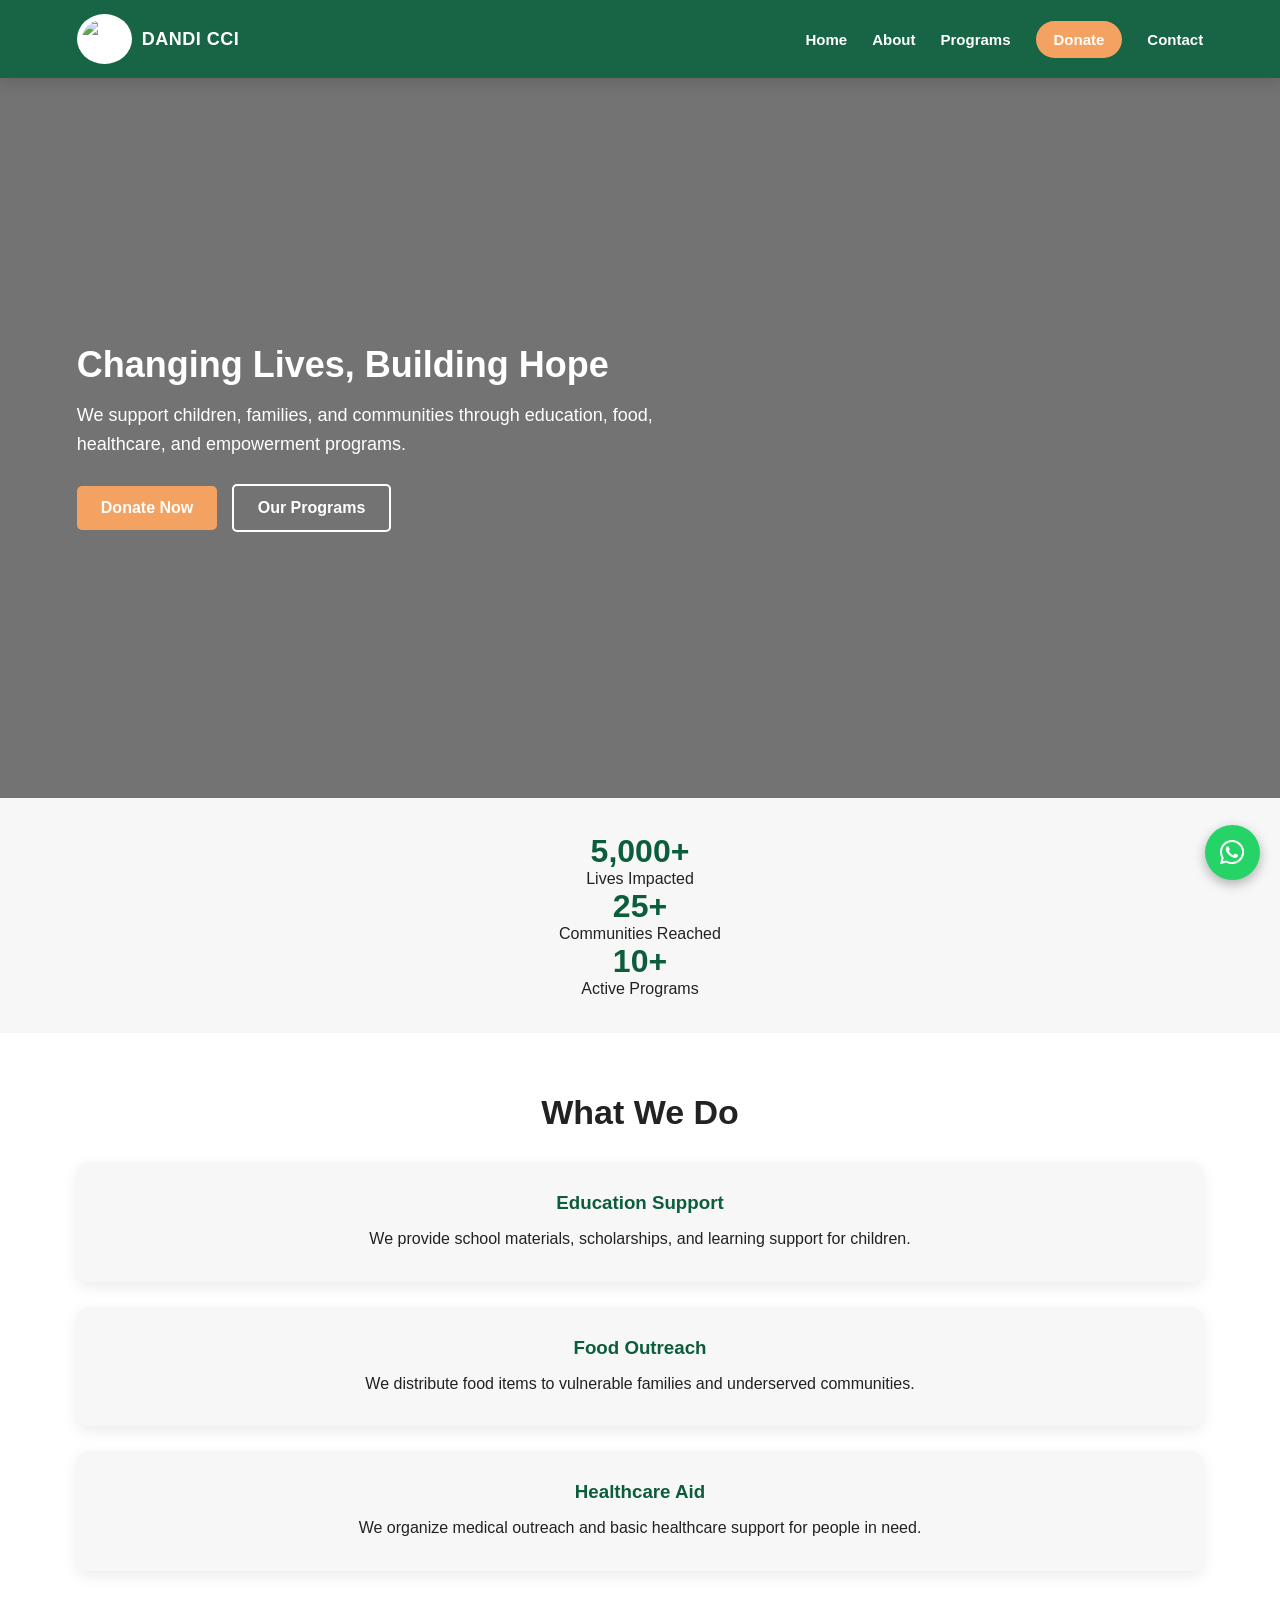
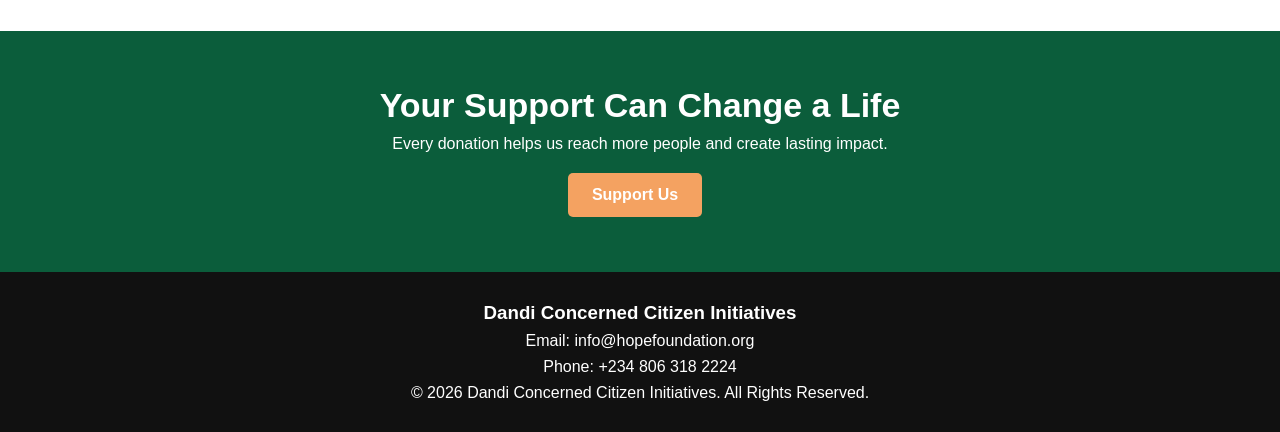
==== index.html @ 985c2f1f "Add files via upload" ====
<!DOCTYPE html>
<html lang="en">
<head>
  <meta charset="UTF-8" />
  <meta name="viewport" content="width=device-width, initial-scale=1.0" />
  <title>DANDI DANDI CONCERNED CITIZEN INITIATIVES</title>
  <link rel="stylesheet" href="style.css" />
</head>
<body>

<header class="header">
  <link rel="stylesheet" href="https://cdnjs.cloudflare.com/ajax/libs/font-awesome/6.5.0/css/all.min.css">
  <a href="index.html" class="logo">
  <img src="https://i.imgur.com/ipDyGwg.jpeg" alt="Logo">
  <span>DANDI CCI</span>
</a>
</a>

  <nav id="navMenu">
    <a href="index.html">Home</a>
    <a href="about.html">About</a>
    <a href="programs.html">Programs</a>
    <a href="donate.html">Donate</a>
    <a href="contact.html">Contact</a>
  </nav>

  <button class="menu-btn" onclick="toggleMenu()">☰</button>
</header>

<section class="hero">
  <div class="hero-content">
    <h1>Changing Lives, Building Hope</h1>
    <p>We support children, families, and communities through education, food, healthcare, and empowerment programs.</p>
    <div class="hero-buttons">
      <a href="donate.html" class="btn">Donate Now</a>
      <a href="programs.html" class="btn-outline">Our Programs</a>
    </div>
  </div>
</section>

<section class="stats">
  <div>
    <h2>5,000+</h2>
    <p>Lives Impacted</p>
  </div>
  <div>
    <h2>25+</h2>
    <p>Communities Reached</p>
  </div>
  <div>
    <h2>10+</h2>
    <p>Active Programs</p>
  </div>
</section>

<section class="section">
  <h2>What We Do</h2>

  <div class="cards">
    <div class="card">
      <h3>Education Support</h3>
      <p>We provide school materials, scholarships, and learning support for children.</p>
    </div>

    <div class="card">
      <h3>Food Outreach</h3>
      <p>We distribute food items to vulnerable families and underserved communities.</p>
    </div>

    <div class="card">
      <h3>Healthcare Aid</h3>
      <p>We organize medical outreach and basic healthcare support for people in need.</p>
    </div>
  </div>
</section>

<section class="donate-banner">
  <h2>Your Support Can Change a Life</h2>
  <p>Every donation helps us reach more people and create lasting impact.</p>
  <a href="donate.html" class="btn">Support Us</a>
</section>

<footer class="footer">
  <h3>Dandi Concerned Citizen Initiatives</h3>
  <p>Email: info@hopefoundation.org</p>
  <p>Phone: +234 806 318 2224</p>
  <p>&copy; 2026 Dandi Concerned Citizen Initiatives. All Rights Reserved.</p>
</footer>
<a href="#" id="openWhatsapp" class="whatsapp">
  <i class="fab fa-whatsapp"></i>
</a>

<div class="wa-popup" id="waPopup">
  <div class="wa-box">
    <button class="wa-close" id="closeWhatsapp">&times;</button>
    <h3>Chat With Us</h3>
    <p>Enter your name to continue on WhatsApp.</p>

    <input type="text" id="waName" placeholder="Your name">

    <button id="startWhatsapp" class="wa-btn">Start Chat</button>
  </div>
</div>

<script src="app.js"></script>
</body>
</html>
---- style.css ----
* {
  margin: 0;
  padding: 0;
  box-sizing: border-box;
  font-family: Arial, sans-serif;
}

body {
  background: #fff;
  color: #222;
}

.header {
  width: 100%;
  padding: 14px 6%;
  background: rgba(11, 93, 59, 0.95);
  color: white;
  display: flex;
  justify-content: space-between;
  align-items: center;
  position: sticky;
  top: 0;
  z-index: 999;
  box-shadow: 0 4px 15px rgba(0,0,0,0.15);
}

.logo {
  display: flex;
  align-items: center;
  gap: 12px;
  text-decoration: none;
  color: white;
}

.logo img {
  width: 55px;
  height: 55px;
  object-fit: contain;
  background: white;
  padding: 5px;
  border-radius: 50%;
}

.logo span {
  font-size: 20px;
  font-weight: 700;
  letter-spacing: .5px;
}

nav {
  display: flex;
  align-items: center;
  gap: 25px;
}

nav a {
  color: white;
  text-decoration: none;
  font-weight: 600;
  font-size: 15px;
  transition: 0.3s;
}

nav a:hover {
  color: #f4a261;
}

nav a[href="donate.html"] {
  background: #f4a261;
  color: white;
  padding: 10px 18px;
  border-radius: 30px;
}

nav a[href="donate.html"]:hover {
  background: white;
  color: #0b5d3b;
}

.menu-btn {
  display: none;
  background: white;
  color: #0b5d3b;
  border: none;
  font-size: 24px;
  padding: 6px 12px;
  border-radius: 6px;
  cursor: pointer;
}

.hero {
  min-height: 80vh;
  background: linear-gradient(rgba(0,0,0,.55), rgba(0,0,0,.55)),
              url("https://i.imgur.com/QViyA62.jpeg") center/cover no-repeat;
  display: flex;
  align-items: center;
  padding: 0 6%;
  color: white;
}

.hero-content {
  max-width: 650px;
}

.hero h1 {
  font-size: 50px;
  margin-bottom: 15px;
}

.hero p {
  font-size: 18px;
  line-height: 1.6;
  margin-bottom: 25px;
}

.btn,
.btn-outline {
  display: inline-block;
  padding: 13px 24px;
  border-radius: 5px;
  text-decoration: none;
  margin-right: 10px;
  font-weight: bold;
}

.btn {
  background: #f4a261;
  color: white;
}

.btn-outline {
  border: 2px solid white;
  color: white;
}

.stats {
  display: grid;
  grid-template-columns: repeat(3, 1fr);
  text-align: center;
  background: #f7f7f7;
  padding: 35px 6%;
}

.stats h2 {
  color: #0b5d3b;
  font-size: 32px;
}

.section {
  padding: 60px 6%;
  text-align: center;
}

.section h2 {
  font-size: 34px;
  margin-bottom: 30px;
}

.cards {
  display: grid;
  grid-template-columns: repeat(3, 1fr);
  gap: 25px;
}

.card {
  padding: 30px;
  border-radius: 10px;
  background: #f7f7f7;
  box-shadow: 0 5px 15px rgba(0,0,0,.08);
}

.card h3 {
  color: #0b5d3b;
  margin-bottom: 12px;
}

.card p {
  line-height: 1.6;
}

.donate-banner {
  background: #0b5d3b;
  color: white;
  text-align: center;
  padding: 55px 6%;
}

.donate-banner h2 {
  font-size: 34px;
  margin-bottom: 10px;
}

.donate-banner p {
  margin-bottom: 20px;
}

.footer {
  background: #111;
  color: white;
  text-align: center;
  padding: 30px 6%;
}

.footer p {
  margin-top: 8px;
}

@media (max-width: 768px) {
  .header {
    padding: 12px 5%;
  }

  .logo img {
    width: 45px;
    height: 45px;
  }

  .logo span {
    font-size: 16px;
  }

  nav {
    display: none;
    position: absolute;
    top: 75px;
    left: 5%;
    right: 5%;
    background: white;
    padding: 20px;
    border-radius: 12px;
    box-shadow: 0 8px 25px rgba(0,0,0,0.15);
    flex-direction: column;
    align-items: flex-start;
    gap: 15px;
  }

  nav.active {
    display: flex;
  }

  nav a {
    color: #0b5d3b;
    font-size: 16px;
  }

  nav a[href="donate.html"] {
    width: 100%;
    text-align: center;
    background: #f4a261;
    color: white;
  }

  .menu-btn {
    display: block;
  }
}
  .hero h1 {
    font-size: 36px;
  }

  .stats,
  .cards {
    grid-template-columns: 1fr;
  }
}
.contact-form {
  max-width: 600px;
  margin: auto;
  display: grid;
  gap: 15px;
}

.contact-form input,
.contact-form textarea {
  width: 100%;
  padding: 14px;
  border: 1px solid #ddd;
  border-radius: 6px;
  font-size: 15px;
}

.contact-form textarea {
  height: 130px;
  resize: none;
}

.contact-form button {
  border: none;
  cursor: pointer;
}
.whatsapp {
  position: fixed;
  bottom: 20px;
  right: 20px;
  width: 55px;
  height: 55px;
  background: #25D366;
  color: white;
  font-size: 28px;
  border-radius: 50%;
  display: flex;
  justify-content: center;
  align-items: center;
  text-decoration: none;
  box-shadow: 0 4px 12px rgba(0,0,0,0.3);
  z-index: 1000;
  transition: 0.3s;
}

.whatsapp:hover {
  background: #1ebe5d;
  transform: scale(1.1);
}
.whatsapp {
  animation: pulse 1.5s infinite;
}

@keyframes pulse {
  0% {
    box-shadow: 0 0 0 0 rgba(37, 211, 102, 0.7);
  }
  70% {
    box-shadow: 0 0 0 15px rgba(37, 211, 102, 0);
  }
  100% {
    box-shadow: 0 0 0 0 rgba(37, 211, 102, 0);
  }
}

.logo {
  display: flex;
  align-items: center;
  gap: 10px;
  text-decoration: none;
  color: white;
}

.logo img {
  height: 50px; /* increase size */
}

.logo span {
  font-size: 18px;
  font-weight: bold;
}
.wa-popup {
  position: fixed;
  inset: 0;
  background: rgba(0,0,0,0.55);
  display: none;
  justify-content: center;
  align-items: center;
  z-index: 2000;
}

.wa-popup.active {
  display: flex;
}

.wa-box {
  background: white;
  width: 90%;
  max-width: 360px;
  padding: 25px;
  border-radius: 15px;
  text-align: center;
  position: relative;
}

.wa-box h3 {
  color: #0b5d3b;
  margin-bottom: 8px;
}

.wa-box p {
  color: #555;
  margin-bottom: 15px;
}

.wa-box input {
  width: 100%;
  padding: 13px;
  border: 1px solid #ddd;
  border-radius: 8px;
  margin-bottom: 15px;
}

.wa-btn {
  width: 100%;
  padding: 13px;
  background: #25D366;
  color: white;
  border: none;
  border-radius: 8px;
  font-weight: bold;
}

.wa-close {
  position: absolute;
  right: 15px;
  top: 10px;
  background: none;
  border: none;
  font-size: 28px;
}
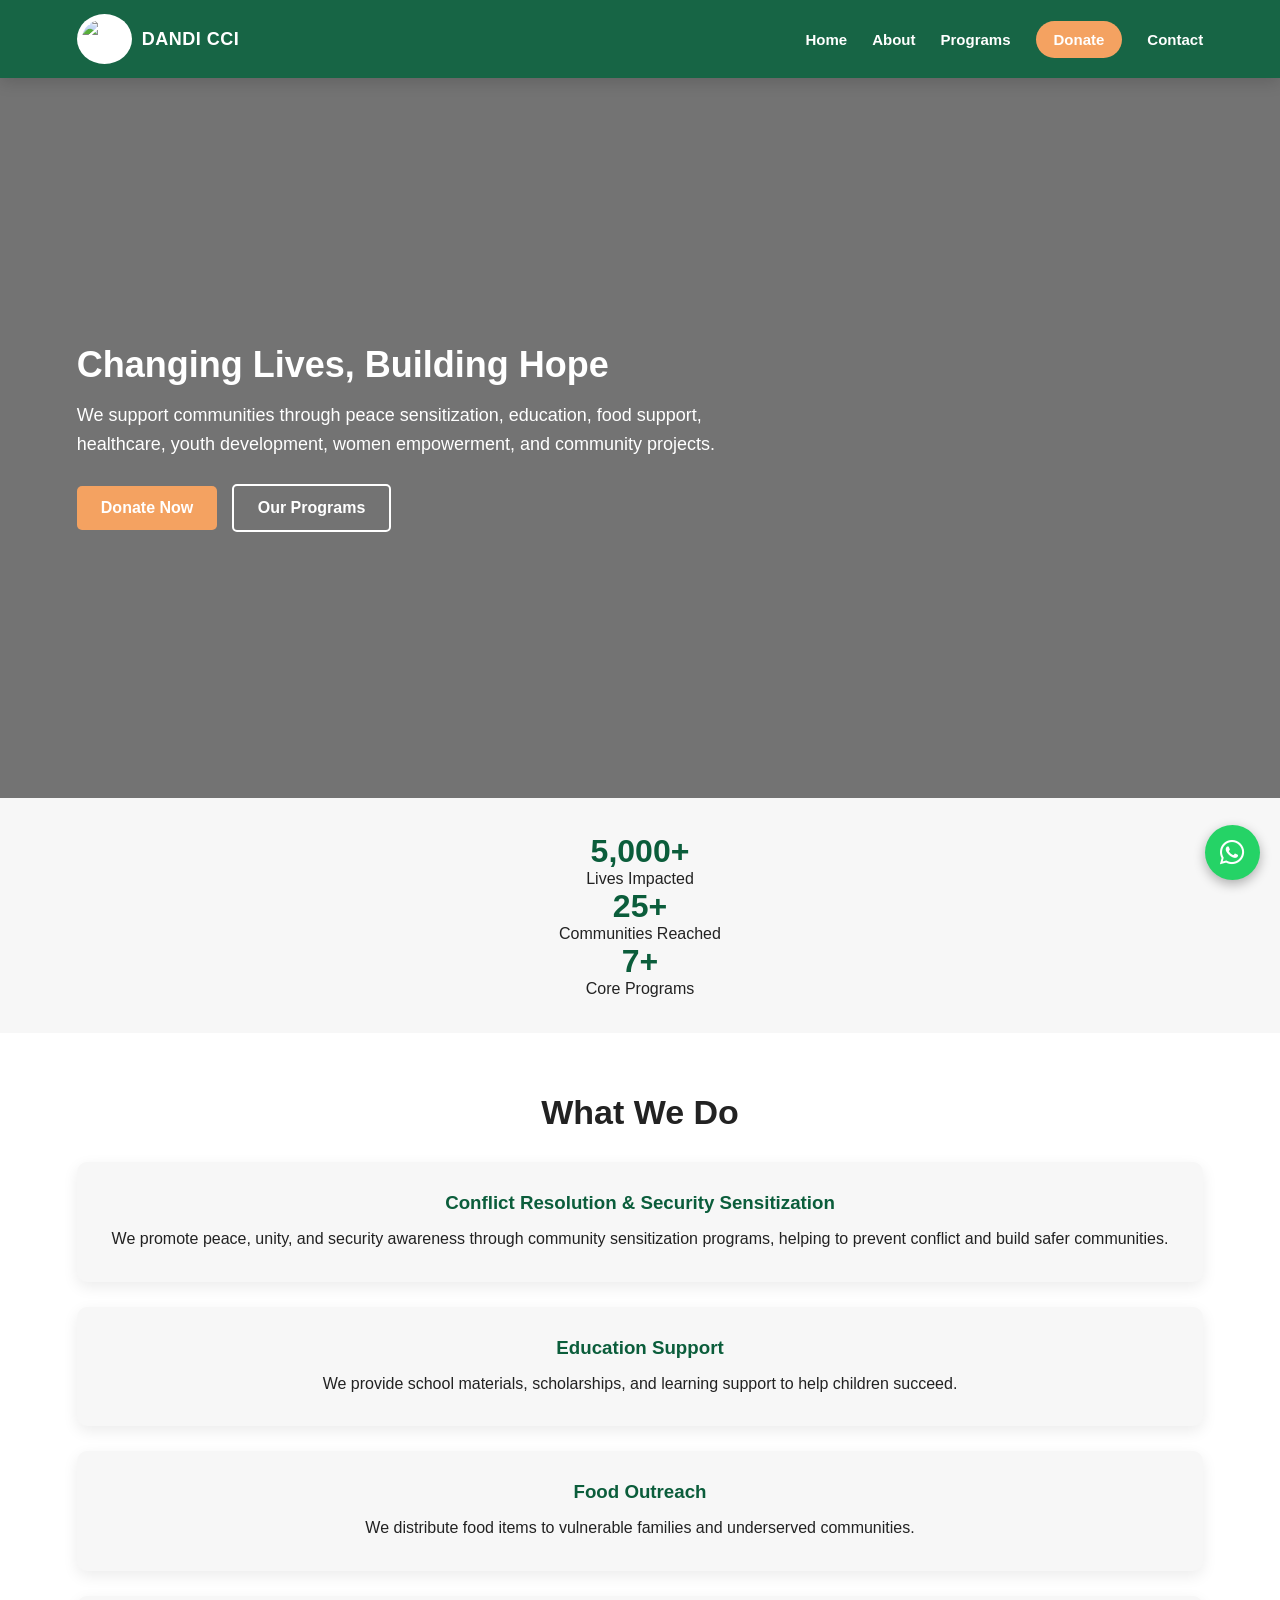
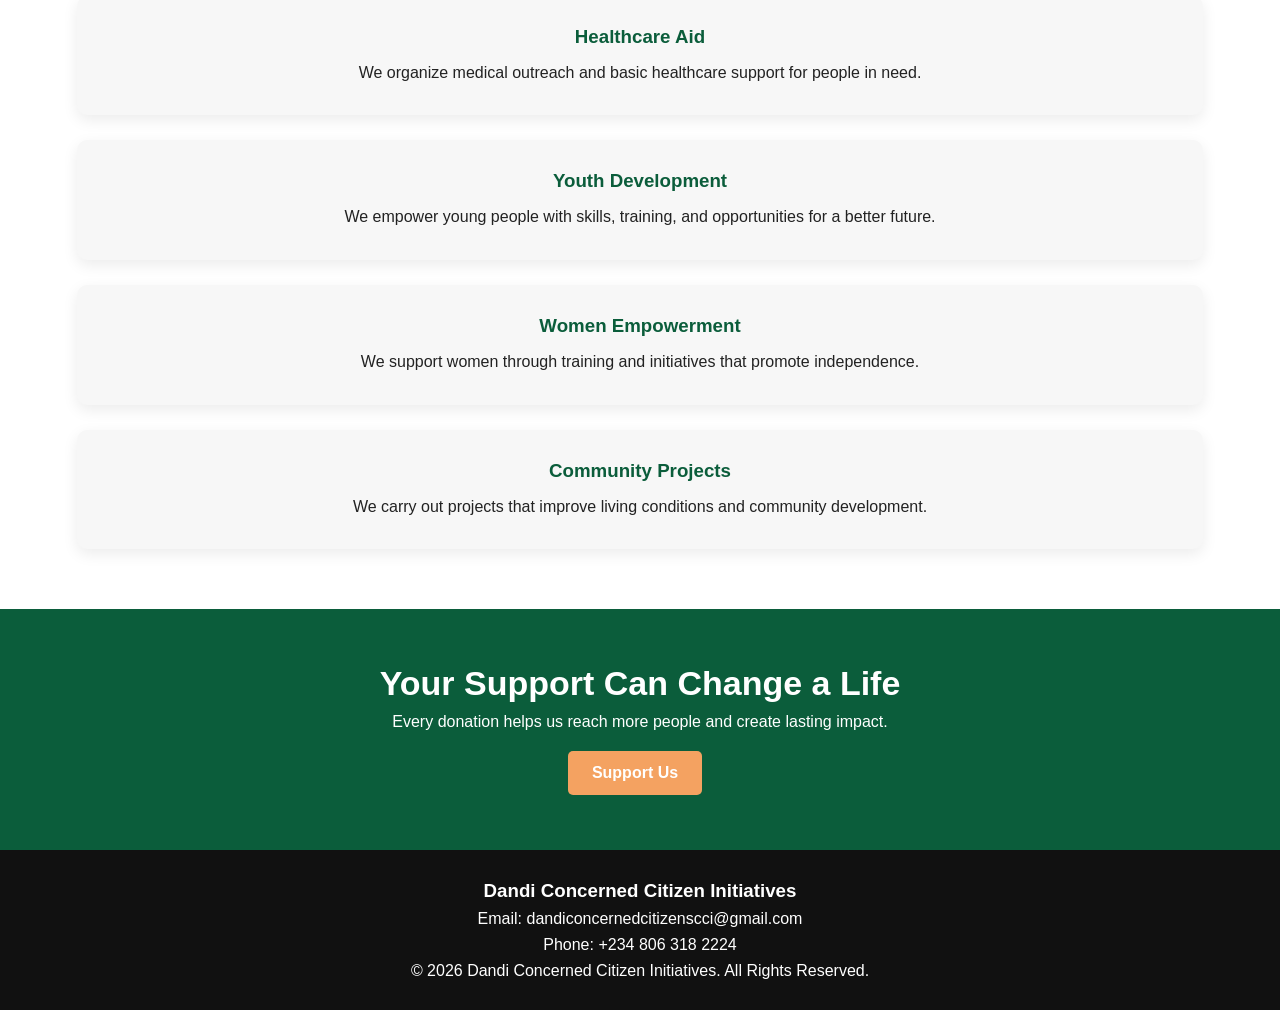
==== commit 212422be: "Add files via upload" ====
--- a/index.html
+++ b/index.html
@@ -3,18 +3,20 @@
 <head>
   <meta charset="UTF-8" />
   <meta name="viewport" content="width=device-width, initial-scale=1.0" />
-  <title>DANDI DANDI CONCERNED CITIZEN INITIATIVES</title>
+
+  <title>Dandi Concerned Citizen Initiatives</title>
+
   <link rel="stylesheet" href="style.css" />
+  <link href="https://fonts.googleapis.com/css2?family=Poppins:wght@300;500;700&display=swap" rel="stylesheet">
+  <link rel="stylesheet" href="https://cdnjs.cloudflare.com/ajax/libs/font-awesome/6.5.0/css/all.min.css" />
 </head>
 <body>
 
 <header class="header">
-  <link rel="stylesheet" href="https://cdnjs.cloudflare.com/ajax/libs/font-awesome/6.5.0/css/all.min.css">
   <a href="index.html" class="logo">
-  <img src="https://i.imgur.com/ipDyGwg.jpeg" alt="Logo">
-  <span>DANDI CCI</span>
-</a>
-</a>
+    <img src="https://i.imgur.com/ipDyGwg.jpeg" alt="Dandi CCI Logo">
+    <span>DANDI CCI</span>
+  </a>
 
   <nav id="navMenu">
     <a href="index.html">Home</a>
@@ -30,7 +32,11 @@
 <section class="hero">
   <div class="hero-content">
     <h1>Changing Lives, Building Hope</h1>
-    <p>We support children, families, and communities through education, food, healthcare, and empowerment programs.</p>
+    <p>
+      We support communities through peace sensitization, education, food support,
+      healthcare, youth development, women empowerment, and community projects.
+    </p>
+
     <div class="hero-buttons">
       <a href="donate.html" class="btn">Donate Now</a>
       <a href="programs.html" class="btn-outline">Our Programs</a>
@@ -43,13 +49,15 @@
     <h2>5,000+</h2>
     <p>Lives Impacted</p>
   </div>
+
   <div>
     <h2>25+</h2>
     <p>Communities Reached</p>
   </div>
+
   <div>
-    <h2>10+</h2>
-    <p>Active Programs</p>
+    <h2>7+</h2>
+    <p>Core Programs</p>
   </div>
 </section>
 
@@ -57,20 +65,57 @@
   <h2>What We Do</h2>
 
   <div class="cards">
+
+    <div class="card">
+      <h3>Conflict Resolution & Security Sensitization</h3>
+      <p>
+        We promote peace, unity, and security awareness through community sensitization programs,
+        helping to prevent conflict and build safer communities.
+      </p>
+    </div>
+
     <div class="card">
       <h3>Education Support</h3>
-      <p>We provide school materials, scholarships, and learning support for children.</p>
+      <p>
+        We provide school materials, scholarships, and learning support to help children succeed.
+      </p>
     </div>
 
     <div class="card">
       <h3>Food Outreach</h3>
-      <p>We distribute food items to vulnerable families and underserved communities.</p>
+      <p>
+        We distribute food items to vulnerable families and underserved communities.
+      </p>
     </div>
 
     <div class="card">
       <h3>Healthcare Aid</h3>
-      <p>We organize medical outreach and basic healthcare support for people in need.</p>
+      <p>
+        We organize medical outreach and basic healthcare support for people in need.
+      </p>
     </div>
+
+    <div class="card">
+      <h3>Youth Development</h3>
+      <p>
+        We empower young people with skills, training, and opportunities for a better future.
+      </p>
+    </div>
+
+    <div class="card">
+      <h3>Women Empowerment</h3>
+      <p>
+        We support women through training and initiatives that promote independence.
+      </p>
+    </div>
+
+    <div class="card">
+      <h3>Community Projects</h3>
+      <p>
+        We carry out projects that improve living conditions and community development.
+      </p>
+    </div>
+
   </div>
 </section>
 
@@ -82,10 +127,11 @@
 
 <footer class="footer">
   <h3>Dandi Concerned Citizen Initiatives</h3>
-  <p>Email: info@hopefoundation.org</p>
+  <p>Email: dandiconcernedcitizenscci@gmail.com</p>
   <p>Phone: +234 806 318 2224</p>
   <p>&copy; 2026 Dandi Concerned Citizen Initiatives. All Rights Reserved.</p>
 </footer>
+
 <a href="#" id="openWhatsapp" class="whatsapp">
   <i class="fab fa-whatsapp"></i>
 </a>
@@ -95,9 +141,7 @@
     <button class="wa-close" id="closeWhatsapp">&times;</button>
     <h3>Chat With Us</h3>
     <p>Enter your name to continue on WhatsApp.</p>
-
     <input type="text" id="waName" placeholder="Your name">
-
     <button id="startWhatsapp" class="wa-btn">Start Chat</button>
   </div>
 </div>
--- a/style.css
+++ b/style.css
@@ -1,4 +1,8 @@
+body {
+  font-family: 'Poppins', sans-serif;
+}
 * {
+  
   margin: 0;
   padding: 0;
   box-sizing: border-box;
@@ -402,4 +406,200 @@
   background: none;
   border: none;
   font-size: 28px;
+}
+.gallery {
+  max-width: 1100px;
+  margin: 40px auto 0;
+  display: grid;
+  grid-template-columns: repeat(auto-fit, minmax(180px, 1fr));
+  gap: 18px;
+}
+
+.gallery img {
+  width: 100%;
+  height: 200px;
+  object-fit: cover;
+  border-radius: 14px;
+  box-shadow: 0 8px 20px rgba(0,0,0,0.12);
+  transition: all 0.3s ease;
+}
+
+.gallery img:hover {
+  transform: scale(1.05);
+  box-shadow: 0 12px 28px rgba(0,0,0,0.2);
+}
+.lightbox {
+  display: none;
+  position: fixed;
+  inset: 0;
+  background: rgba(0,0,0,0.8);
+  justify-content: center;
+  align-items: center;
+  z-index: 3000;
+}
+
+.lightbox img {
+  max-width: 90%;
+  max-height: 80%;
+}
+.about-hero {
+  min-height: 65vh;
+  background: linear-gradient(rgba(0,0,0,.65), rgba(0,0,0,.65)),
+              url("https://i.imgur.com/EGfmlhP.jpeg") center/cover no-repeat;
+}
+
+.section-text {
+  max-width: 850px;
+  margin: 0 auto;
+  line-height: 1.8;
+  color: #555;
+  font-size: 16px;
+}
+
+.mission-vision {
+  display: grid;
+  grid-template-columns: repeat(2, 1fr);
+  gap: 25px;
+}
+
+.info-box {
+  background: #f7fdf9;
+  padding: 35px;
+  border-radius: 18px;
+  box-shadow: 0 8px 25px rgba(0,0,0,.08);
+  border-left: 5px solid #0b5d3b;
+}
+
+.info-box h2 {
+  color: #0b5d3b;
+  margin-bottom: 12px;
+}
+
+.info-box p {
+  color: #555;
+  line-height: 1.7;
+}
+
+.card img {
+  width: 100%;
+  height: 260px;
+  object-fit: cover;
+  border-radius: 14px;
+  margin-bottom: 15px;
+}
+
+.gallery-section {
+  background: #f8fbf9;
+}
+
+.section-tag {
+  display: inline-block;
+  background: #e6f4ec;
+  color: #0b5d3b;
+  padding: 8px 18px;
+  border-radius: 30px;
+  font-weight: 700;
+  margin-bottom: 12px;
+}
+
+.gallery {
+  max-width: 1100px;
+  margin: 35px auto 0;
+  display: grid;
+  grid-template-columns: repeat(auto-fit, minmax(160px, 1fr));
+  gap: 16px;
+}
+
+.gallery img {
+  width: 100%;
+  height: 190px;
+  object-fit: cover;
+  border-radius: 15px;
+  box-shadow: 0 8px 22px rgba(0,0,0,.12);
+  cursor: pointer;
+  transition: .3s ease;
+}
+
+.gallery img:hover {
+  transform: translateY(-6px);
+  box-shadow: 0 14px 30px rgba(0,0,0,.18);
+}
+
+.story-card {
+  max-width: 1000px;
+  margin: auto;
+  background: white;
+  display: grid;
+  grid-template-columns: 1fr 1fr;
+  gap: 25px;
+  align-items: center;
+  border-radius: 20px;
+  overflow: hidden;
+  box-shadow: 0 10px 28px rgba(0,0,0,.12);
+}
+
+.story-card img {
+  width: 100%;
+  height: 100%;
+  min-height: 350px;
+  object-fit: cover;
+}
+
+.story-content {
+  padding: 30px;
+}
+
+.story-content h3 {
+  color: #0b5d3b;
+  margin-bottom: 12px;
+  font-size: 26px;
+}
+
+.story-content p {
+  color: #555;
+  line-height: 1.8;
+}
+
+.lightbox {
+  display: none;
+  position: fixed;
+  inset: 0;
+  background: rgba(0,0,0,.85);
+  justify-content: center;
+  align-items: center;
+  z-index: 3000;
+}
+
+.lightbox img {
+  max-width: 90%;
+  max-height: 85%;
+  border-radius: 12px;
+}
+
+@media (max-width: 768px) {
+  .mission-vision {
+    grid-template-columns: 1fr;
+  }
+
+  .gallery {
+    grid-template-columns: repeat(2, 1fr);
+    gap: 10px;
+  }
+
+  .gallery img {
+    height: 140px;
+  }
+
+  .story-card {
+    grid-template-columns: 1fr;
+  }
+
+  .story-card img {
+    min-height: 240px;
+  }
+}
+@media (max-width: 768px) {
+  .gallery img {
+    height: 140px;
+  }
 }
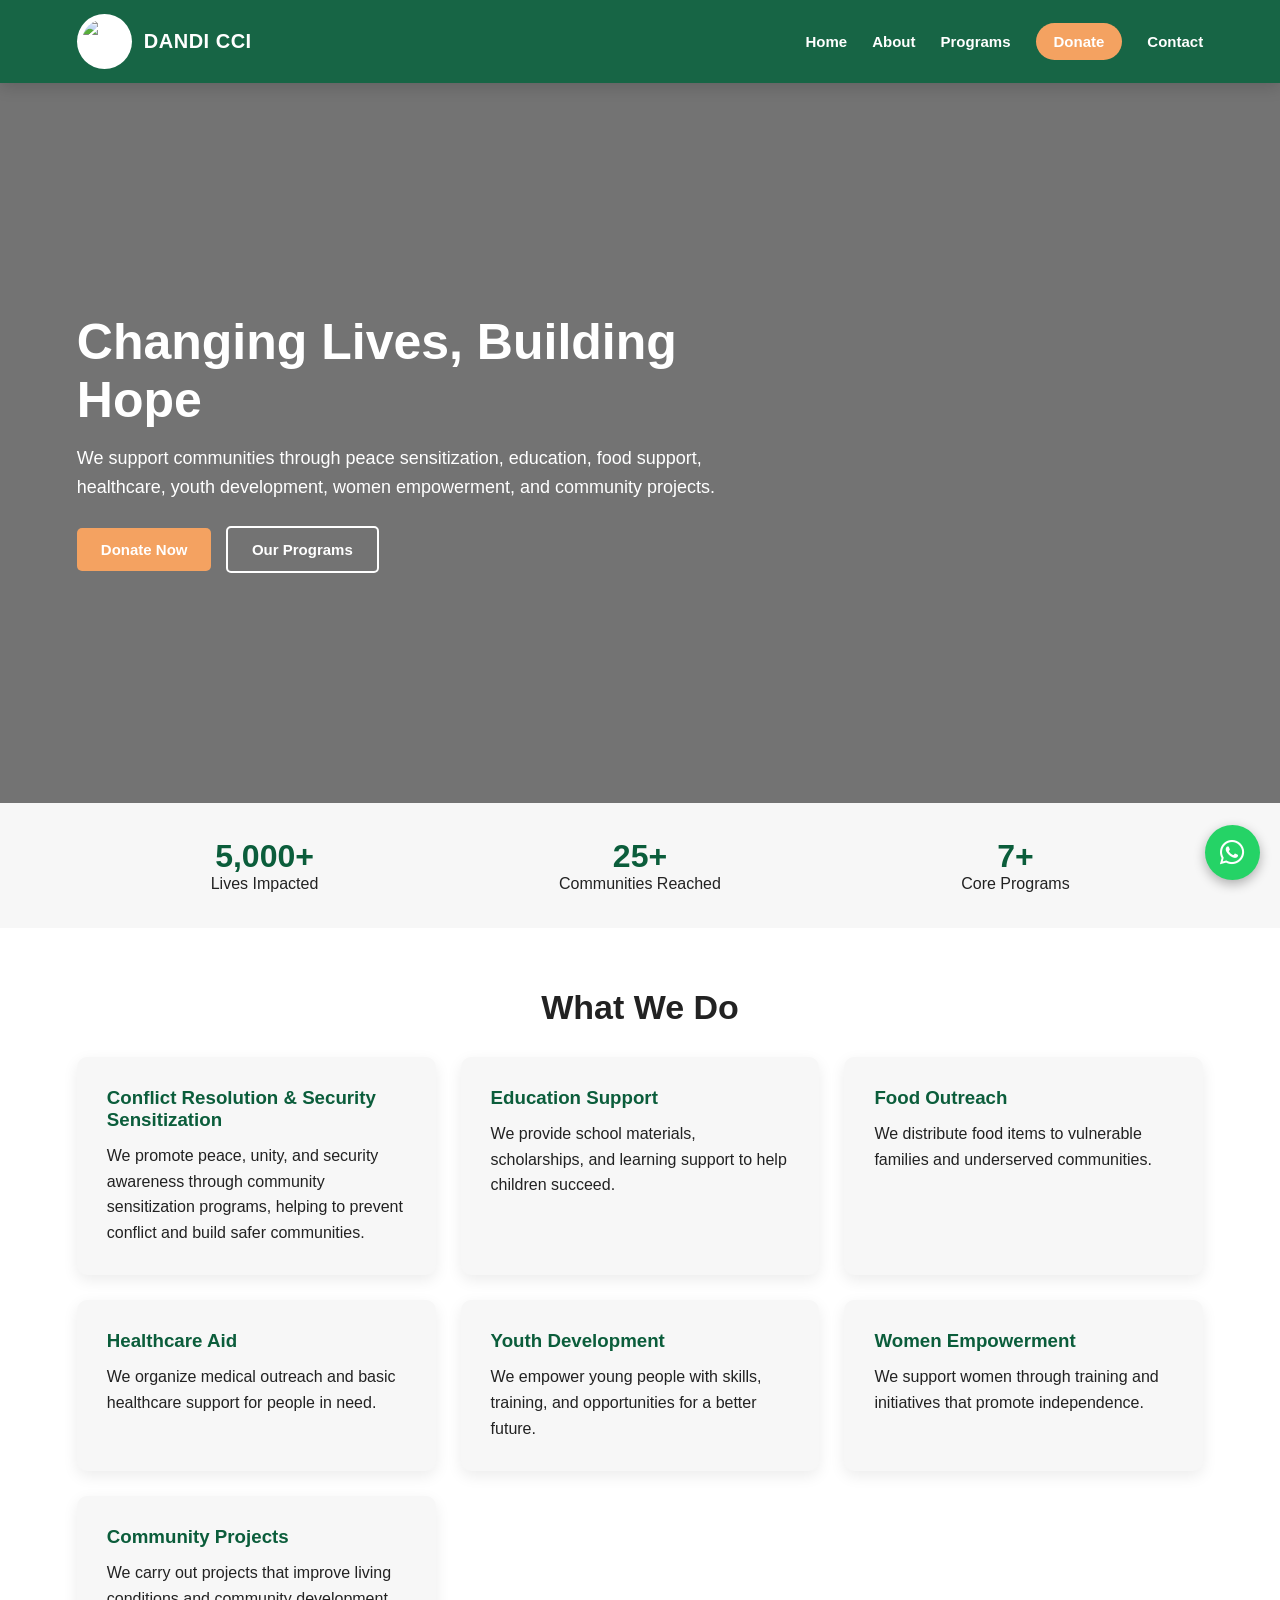
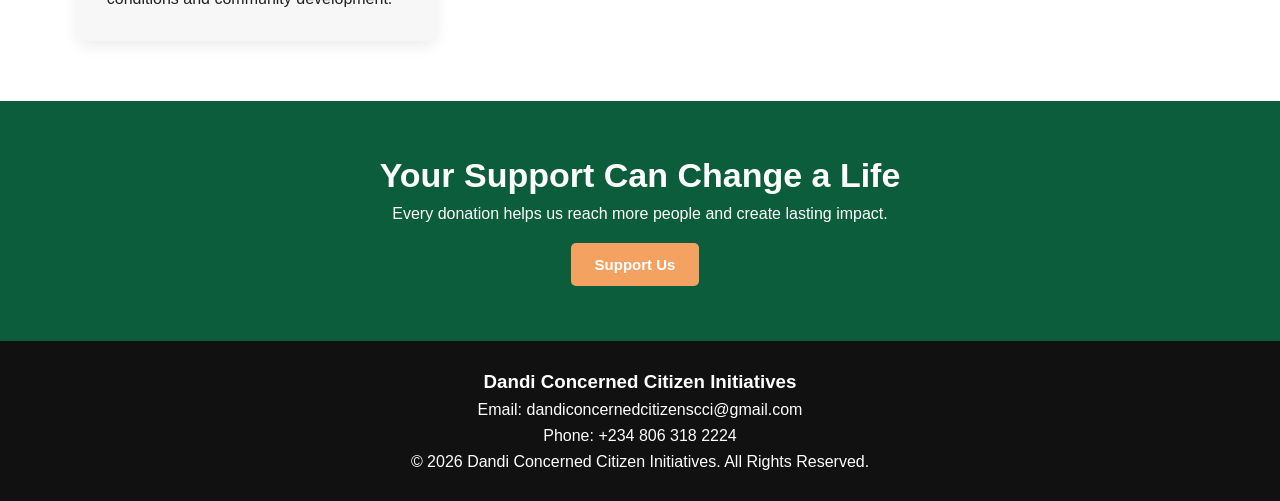
==== commit d0bee2a1: "Add files via upload" ====
--- a/index.html
+++ b/index.html
@@ -10,7 +10,7 @@
   <link href="https://fonts.googleapis.com/css2?family=Poppins:wght@300;500;700&display=swap" rel="stylesheet">
   <link rel="stylesheet" href="https://cdnjs.cloudflare.com/ajax/libs/font-awesome/6.5.0/css/all.min.css" />
 </head>
-<body>
+<body data-page="home">
 
 <header class="header">
   <a href="index.html" class="logo">
@@ -31,8 +31,8 @@
 
 <section class="hero">
   <div class="hero-content">
-    <h1>Changing Lives, Building Hope</h1>
-    <p>
+    <h1 data-field="heroTitle">Changing Lives, Building Hope</h1>
+    <p data-field="heroSubtitle">
       We support communities through peace sensitization, education, food support,
       healthcare, youth development, women empowerment, and community projects.
     </p>
@@ -46,25 +46,25 @@
 
 <section class="stats">
   <div>
-    <h2>5,000+</h2>
-    <p>Lives Impacted</p>
+    <h2 data-field="stat1Number">5,000+</h2>
+    <p data-field="stat1Label">Lives Impacted</p>
   </div>
 
   <div>
-    <h2>25+</h2>
-    <p>Communities Reached</p>
+    <h2 data-field="stat2Number">25+</h2>
+    <p data-field="stat2Label">Communities Reached</p>
   </div>
 
   <div>
-    <h2>7+</h2>
-    <p>Core Programs</p>
+    <h2 data-field="stat3Number">7+</h2>
+    <p data-field="stat3Label">Core Programs</p>
   </div>
 </section>
 
 <section class="section">
   <h2>What We Do</h2>
 
-  <div class="cards">
+  <div class="cards" data-list="homeCards">
 
     <div class="card">
       <h3>Conflict Resolution & Security Sensitization</h3>
@@ -127,8 +127,8 @@
 
 <footer class="footer">
   <h3>Dandi Concerned Citizen Initiatives</h3>
-  <p>Email: dandiconcernedcitizenscci@gmail.com</p>
-  <p>Phone: +234 806 318 2224</p>
+  <p>Email: <span data-field="footerEmail">dandiconcernedcitizenscci@gmail.com</span></p>
+  <p>Phone: <span data-field="footerPhone">+234 806 318 2224</span></p>
   <p>&copy; 2026 Dandi Concerned Citizen Initiatives. All Rights Reserved.</p>
 </footer>
 
@@ -147,5 +147,6 @@
 </div>
 
 <script src="app.js"></script>
+<script type="module" src="assets/site-content.js"></script>
 </body>
-</html>+</html>
--- a/style.css
+++ b/style.css
@@ -1,12 +1,8 @@
-body {
-  font-family: 'Poppins', sans-serif;
-}
 * {
-  
   margin: 0;
   padding: 0;
   box-sizing: border-box;
-  font-family: Arial, sans-serif;
+  font-family: 'Poppins', Arial, sans-serif;
 }
 
 body {
@@ -125,6 +121,9 @@
   text-decoration: none;
   margin-right: 10px;
   font-weight: bold;
+  border: none;
+  cursor: pointer;
+  font-size: 15px;
 }
 
 .btn {
@@ -135,6 +134,7 @@
 .btn-outline {
   border: 2px solid white;
   color: white;
+  background: transparent;
 }
 
 .stats {
@@ -171,6 +171,7 @@
   border-radius: 10px;
   background: #f7f7f7;
   box-shadow: 0 5px 15px rgba(0,0,0,.08);
+  text-align: left;
 }
 
 .card h3 {
@@ -180,6 +181,14 @@
 
 .card p {
   line-height: 1.6;
+}
+
+.card img {
+  width: 100%;
+  height: 260px;
+  object-fit: cover;
+  border-radius: 14px;
+  margin-bottom: 15px;
 }
 
 .donate-banner {
@@ -207,6 +216,252 @@
 
 .footer p {
   margin-top: 8px;
+}
+
+.contact-form {
+  max-width: 600px;
+  margin: auto;
+  display: grid;
+  gap: 15px;
+}
+
+.contact-form input,
+.contact-form textarea {
+  width: 100%;
+  padding: 14px;
+  border: 1px solid #ddd;
+  border-radius: 6px;
+  font-size: 15px;
+}
+
+.contact-form textarea {
+  height: 130px;
+  resize: none;
+}
+
+.contact-form button {
+  border: none;
+  cursor: pointer;
+}
+
+.whatsapp {
+  position: fixed;
+  bottom: 20px;
+  right: 20px;
+  width: 55px;
+  height: 55px;
+  background: #25D366;
+  color: white;
+  font-size: 28px;
+  border-radius: 50%;
+  display: flex;
+  justify-content: center;
+  align-items: center;
+  text-decoration: none;
+  box-shadow: 0 4px 12px rgba(0,0,0,0.3);
+  z-index: 1000;
+  transition: 0.3s;
+  animation: pulse 1.5s infinite;
+}
+
+.whatsapp:hover {
+  background: #1ebe5d;
+  transform: scale(1.1);
+}
+
+@keyframes pulse {
+  0% { box-shadow: 0 0 0 0 rgba(37, 211, 102, 0.7); }
+  70% { box-shadow: 0 0 0 15px rgba(37, 211, 102, 0); }
+  100% { box-shadow: 0 0 0 0 rgba(37, 211, 102, 0); }
+}
+
+.wa-popup {
+  position: fixed;
+  inset: 0;
+  background: rgba(0,0,0,0.55);
+  display: none;
+  justify-content: center;
+  align-items: center;
+  z-index: 2000;
+}
+
+.wa-popup.active {
+  display: flex;
+}
+
+.wa-box {
+  background: white;
+  width: 90%;
+  max-width: 360px;
+  padding: 25px;
+  border-radius: 15px;
+  text-align: center;
+  position: relative;
+}
+
+.wa-box h3 {
+  color: #0b5d3b;
+  margin-bottom: 8px;
+}
+
+.wa-box p {
+  color: #555;
+  margin-bottom: 15px;
+}
+
+.wa-box input {
+  width: 100%;
+  padding: 13px;
+  border: 1px solid #ddd;
+  border-radius: 8px;
+  margin-bottom: 15px;
+}
+
+.wa-btn {
+  width: 100%;
+  padding: 13px;
+  background: #25D366;
+  color: white;
+  border: none;
+  border-radius: 8px;
+  font-weight: bold;
+}
+
+.wa-close {
+  position: absolute;
+  right: 15px;
+  top: 10px;
+  background: none;
+  border: none;
+  font-size: 28px;
+}
+
+.gallery {
+  max-width: 1100px;
+  margin: 35px auto 0;
+  display: grid;
+  grid-template-columns: repeat(auto-fit, minmax(160px, 1fr));
+  gap: 16px;
+}
+
+.gallery img {
+  width: 100%;
+  height: 190px;
+  object-fit: cover;
+  border-radius: 15px;
+  box-shadow: 0 8px 22px rgba(0,0,0,.12);
+  cursor: pointer;
+  transition: .3s ease;
+}
+
+.gallery img:hover {
+  transform: translateY(-6px);
+  box-shadow: 0 14px 30px rgba(0,0,0,.18);
+}
+
+.lightbox {
+  display: none;
+  position: fixed;
+  inset: 0;
+  background: rgba(0,0,0,.85);
+  justify-content: center;
+  align-items: center;
+  z-index: 3000;
+}
+
+.lightbox img {
+  max-width: 90%;
+  max-height: 85%;
+  border-radius: 12px;
+}
+
+.about-hero {
+  min-height: 65vh;
+  background: linear-gradient(rgba(0,0,0,.65), rgba(0,0,0,.65)),
+              url("https://i.imgur.com/EGfmlhP.jpeg") center/cover no-repeat;
+}
+
+.section-text {
+  max-width: 850px;
+  margin: 0 auto;
+  line-height: 1.8;
+  color: #555;
+  font-size: 16px;
+}
+
+.mission-vision {
+  display: grid;
+  grid-template-columns: repeat(2, 1fr);
+  gap: 25px;
+}
+
+.info-box {
+  background: #f7fdf9;
+  padding: 35px;
+  border-radius: 18px;
+  box-shadow: 0 8px 25px rgba(0,0,0,.08);
+  border-left: 5px solid #0b5d3b;
+  text-align: left;
+}
+
+.info-box h2 {
+  color: #0b5d3b;
+  margin-bottom: 12px;
+}
+
+.info-box p {
+  color: #555;
+  line-height: 1.7;
+}
+
+.gallery-section {
+  background: #f8fbf9;
+}
+
+.section-tag {
+  display: inline-block;
+  background: #e6f4ec;
+  color: #0b5d3b;
+  padding: 8px 18px;
+  border-radius: 30px;
+  font-weight: 700;
+  margin-bottom: 12px;
+}
+
+.story-card {
+  max-width: 1000px;
+  margin: auto;
+  background: white;
+  display: grid;
+  grid-template-columns: 1fr 1fr;
+  gap: 25px;
+  align-items: center;
+  border-radius: 20px;
+  overflow: hidden;
+  box-shadow: 0 10px 28px rgba(0,0,0,.12);
+}
+
+.story-card img {
+  width: 100%;
+  height: 100%;
+  min-height: 350px;
+  object-fit: cover;
+}
+
+.story-content {
+  padding: 30px;
+  text-align: left;
+}
+
+.story-content h3 {
+  color: #0b5d3b;
+  margin-bottom: 12px;
+  font-size: 26px;
+}
+
+.story-content p {
+  color: #555;
+  line-height: 1.8;
 }
 
 @media (max-width: 768px) {
@@ -257,7 +512,7 @@
   .menu-btn {
     display: block;
   }
-}
+
   .hero h1 {
     font-size: 36px;
   }
@@ -266,317 +521,7 @@
   .cards {
     grid-template-columns: 1fr;
   }
-}
-.contact-form {
-  max-width: 600px;
-  margin: auto;
-  display: grid;
-  gap: 15px;
-}
-
-.contact-form input,
-.contact-form textarea {
-  width: 100%;
-  padding: 14px;
-  border: 1px solid #ddd;
-  border-radius: 6px;
-  font-size: 15px;
-}
-
-.contact-form textarea {
-  height: 130px;
-  resize: none;
-}
-
-.contact-form button {
-  border: none;
-  cursor: pointer;
-}
-.whatsapp {
-  position: fixed;
-  bottom: 20px;
-  right: 20px;
-  width: 55px;
-  height: 55px;
-  background: #25D366;
-  color: white;
-  font-size: 28px;
-  border-radius: 50%;
-  display: flex;
-  justify-content: center;
-  align-items: center;
-  text-decoration: none;
-  box-shadow: 0 4px 12px rgba(0,0,0,0.3);
-  z-index: 1000;
-  transition: 0.3s;
-}
-
-.whatsapp:hover {
-  background: #1ebe5d;
-  transform: scale(1.1);
-}
-.whatsapp {
-  animation: pulse 1.5s infinite;
-}
-
-@keyframes pulse {
-  0% {
-    box-shadow: 0 0 0 0 rgba(37, 211, 102, 0.7);
-  }
-  70% {
-    box-shadow: 0 0 0 15px rgba(37, 211, 102, 0);
-  }
-  100% {
-    box-shadow: 0 0 0 0 rgba(37, 211, 102, 0);
-  }
-}
-
-.logo {
-  display: flex;
-  align-items: center;
-  gap: 10px;
-  text-decoration: none;
-  color: white;
-}
-
-.logo img {
-  height: 50px; /* increase size */
-}
-
-.logo span {
-  font-size: 18px;
-  font-weight: bold;
-}
-.wa-popup {
-  position: fixed;
-  inset: 0;
-  background: rgba(0,0,0,0.55);
-  display: none;
-  justify-content: center;
-  align-items: center;
-  z-index: 2000;
-}
-
-.wa-popup.active {
-  display: flex;
-}
-
-.wa-box {
-  background: white;
-  width: 90%;
-  max-width: 360px;
-  padding: 25px;
-  border-radius: 15px;
-  text-align: center;
-  position: relative;
-}
-
-.wa-box h3 {
-  color: #0b5d3b;
-  margin-bottom: 8px;
-}
-
-.wa-box p {
-  color: #555;
-  margin-bottom: 15px;
-}
-
-.wa-box input {
-  width: 100%;
-  padding: 13px;
-  border: 1px solid #ddd;
-  border-radius: 8px;
-  margin-bottom: 15px;
-}
-
-.wa-btn {
-  width: 100%;
-  padding: 13px;
-  background: #25D366;
-  color: white;
-  border: none;
-  border-radius: 8px;
-  font-weight: bold;
-}
-
-.wa-close {
-  position: absolute;
-  right: 15px;
-  top: 10px;
-  background: none;
-  border: none;
-  font-size: 28px;
-}
-.gallery {
-  max-width: 1100px;
-  margin: 40px auto 0;
-  display: grid;
-  grid-template-columns: repeat(auto-fit, minmax(180px, 1fr));
-  gap: 18px;
-}
-
-.gallery img {
-  width: 100%;
-  height: 200px;
-  object-fit: cover;
-  border-radius: 14px;
-  box-shadow: 0 8px 20px rgba(0,0,0,0.12);
-  transition: all 0.3s ease;
-}
-
-.gallery img:hover {
-  transform: scale(1.05);
-  box-shadow: 0 12px 28px rgba(0,0,0,0.2);
-}
-.lightbox {
-  display: none;
-  position: fixed;
-  inset: 0;
-  background: rgba(0,0,0,0.8);
-  justify-content: center;
-  align-items: center;
-  z-index: 3000;
-}
-
-.lightbox img {
-  max-width: 90%;
-  max-height: 80%;
-}
-.about-hero {
-  min-height: 65vh;
-  background: linear-gradient(rgba(0,0,0,.65), rgba(0,0,0,.65)),
-              url("https://i.imgur.com/EGfmlhP.jpeg") center/cover no-repeat;
-}
-
-.section-text {
-  max-width: 850px;
-  margin: 0 auto;
-  line-height: 1.8;
-  color: #555;
-  font-size: 16px;
-}
-
-.mission-vision {
-  display: grid;
-  grid-template-columns: repeat(2, 1fr);
-  gap: 25px;
-}
-
-.info-box {
-  background: #f7fdf9;
-  padding: 35px;
-  border-radius: 18px;
-  box-shadow: 0 8px 25px rgba(0,0,0,.08);
-  border-left: 5px solid #0b5d3b;
-}
-
-.info-box h2 {
-  color: #0b5d3b;
-  margin-bottom: 12px;
-}
-
-.info-box p {
-  color: #555;
-  line-height: 1.7;
-}
-
-.card img {
-  width: 100%;
-  height: 260px;
-  object-fit: cover;
-  border-radius: 14px;
-  margin-bottom: 15px;
-}
-
-.gallery-section {
-  background: #f8fbf9;
-}
-
-.section-tag {
-  display: inline-block;
-  background: #e6f4ec;
-  color: #0b5d3b;
-  padding: 8px 18px;
-  border-radius: 30px;
-  font-weight: 700;
-  margin-bottom: 12px;
-}
-
-.gallery {
-  max-width: 1100px;
-  margin: 35px auto 0;
-  display: grid;
-  grid-template-columns: repeat(auto-fit, minmax(160px, 1fr));
-  gap: 16px;
-}
-
-.gallery img {
-  width: 100%;
-  height: 190px;
-  object-fit: cover;
-  border-radius: 15px;
-  box-shadow: 0 8px 22px rgba(0,0,0,.12);
-  cursor: pointer;
-  transition: .3s ease;
-}
-
-.gallery img:hover {
-  transform: translateY(-6px);
-  box-shadow: 0 14px 30px rgba(0,0,0,.18);
-}
-
-.story-card {
-  max-width: 1000px;
-  margin: auto;
-  background: white;
-  display: grid;
-  grid-template-columns: 1fr 1fr;
-  gap: 25px;
-  align-items: center;
-  border-radius: 20px;
-  overflow: hidden;
-  box-shadow: 0 10px 28px rgba(0,0,0,.12);
-}
-
-.story-card img {
-  width: 100%;
-  height: 100%;
-  min-height: 350px;
-  object-fit: cover;
-}
-
-.story-content {
-  padding: 30px;
-}
-
-.story-content h3 {
-  color: #0b5d3b;
-  margin-bottom: 12px;
-  font-size: 26px;
-}
-
-.story-content p {
-  color: #555;
-  line-height: 1.8;
-}
-
-.lightbox {
-  display: none;
-  position: fixed;
-  inset: 0;
-  background: rgba(0,0,0,.85);
-  justify-content: center;
-  align-items: center;
-  z-index: 3000;
-}
-
-.lightbox img {
-  max-width: 90%;
-  max-height: 85%;
-  border-radius: 12px;
-}
-
-@media (max-width: 768px) {
+
   .mission-vision {
     grid-template-columns: 1fr;
   }
@@ -598,8 +543,3 @@
     min-height: 240px;
   }
 }
-@media (max-width: 768px) {
-  .gallery img {
-    height: 140px;
-  }
-}
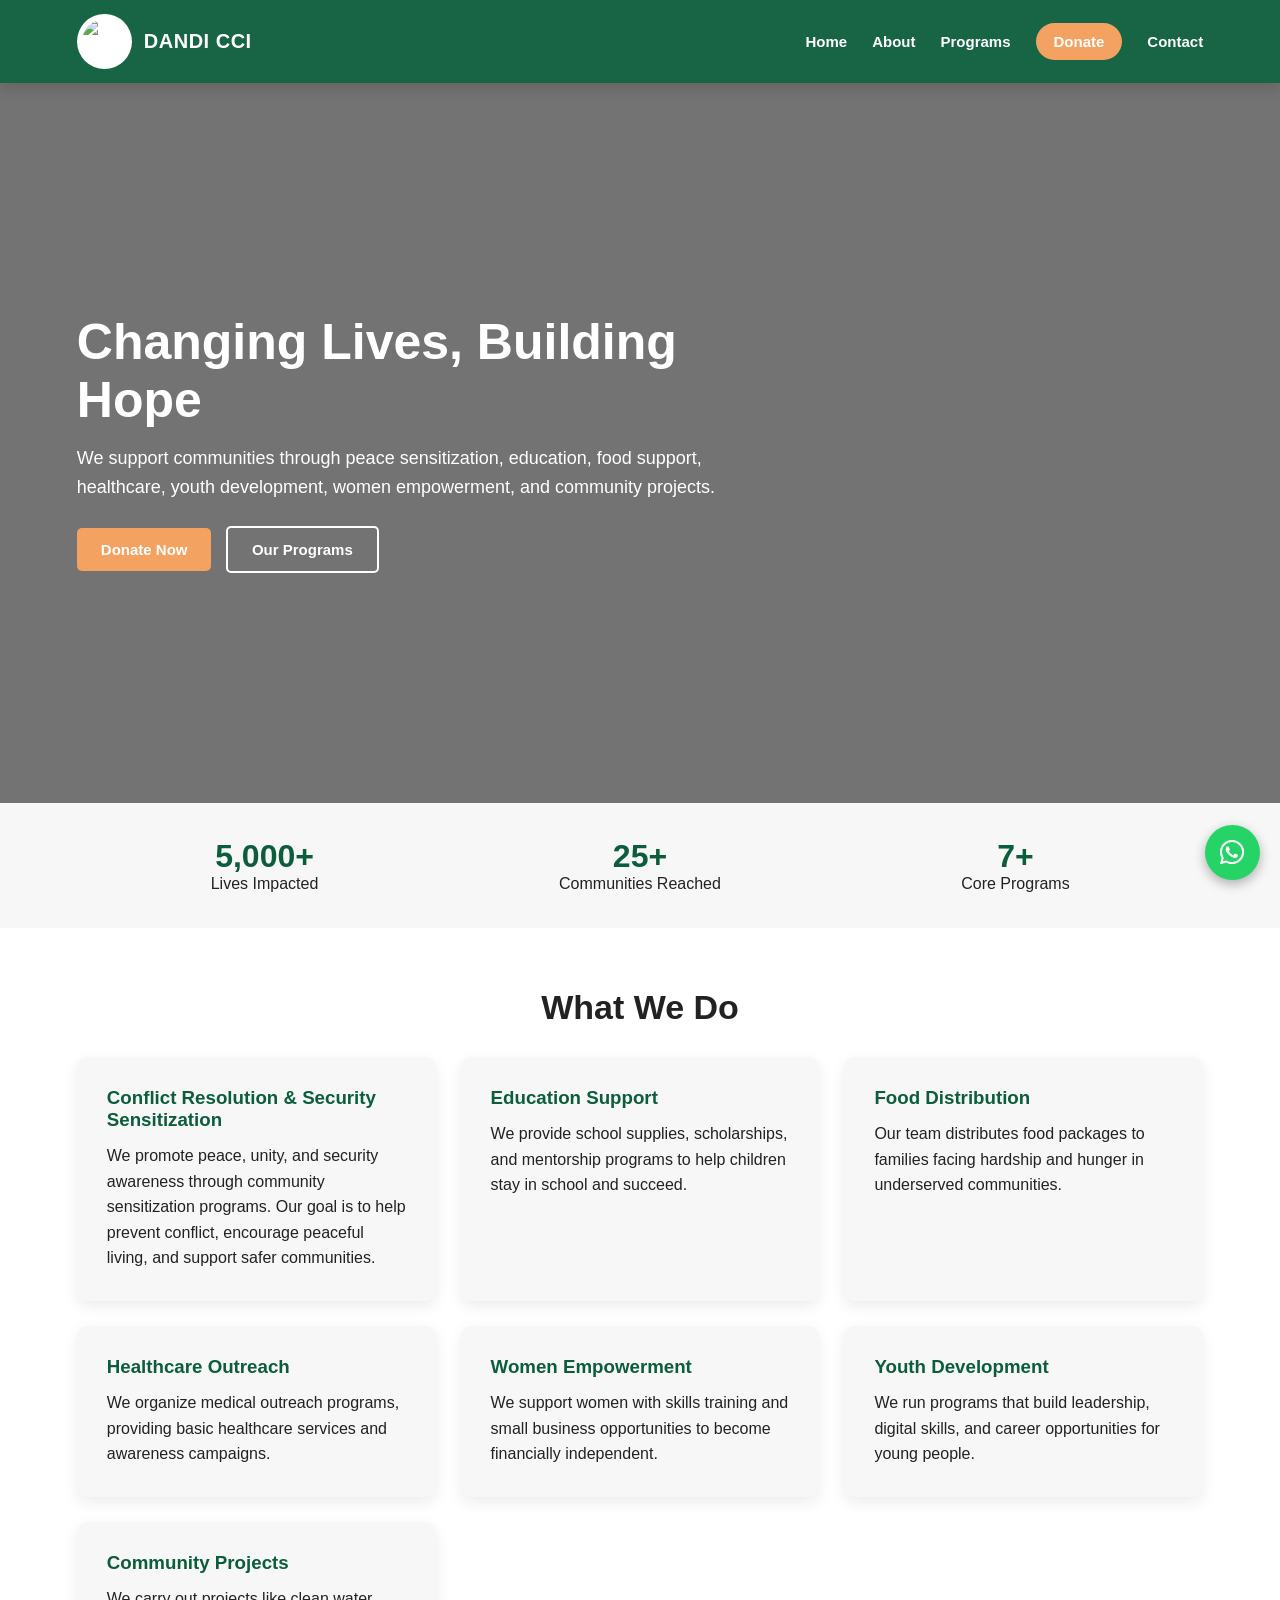
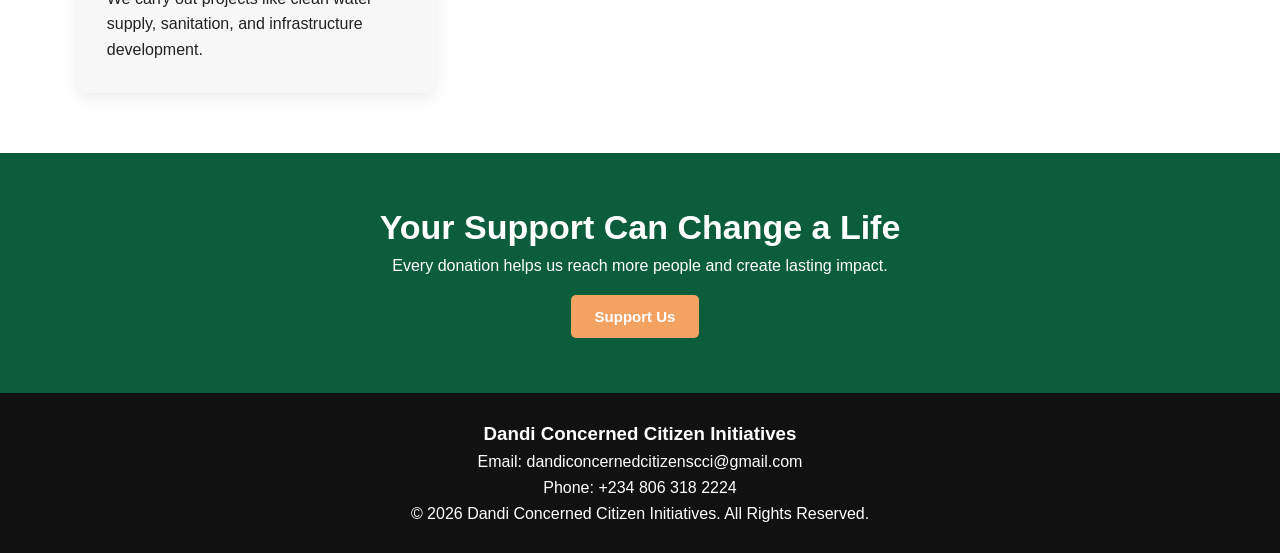
==== commit 6e2f3bb7: "Add files via upload" ====
--- a/index.html
+++ b/index.html
@@ -147,6 +147,6 @@
 </div>
 
 <script src="app.js"></script>
-<script type="module" src="assets/site-content.js"></script>
+<script type="module" src="site-content.js"></script>
 </body>
 </html>
